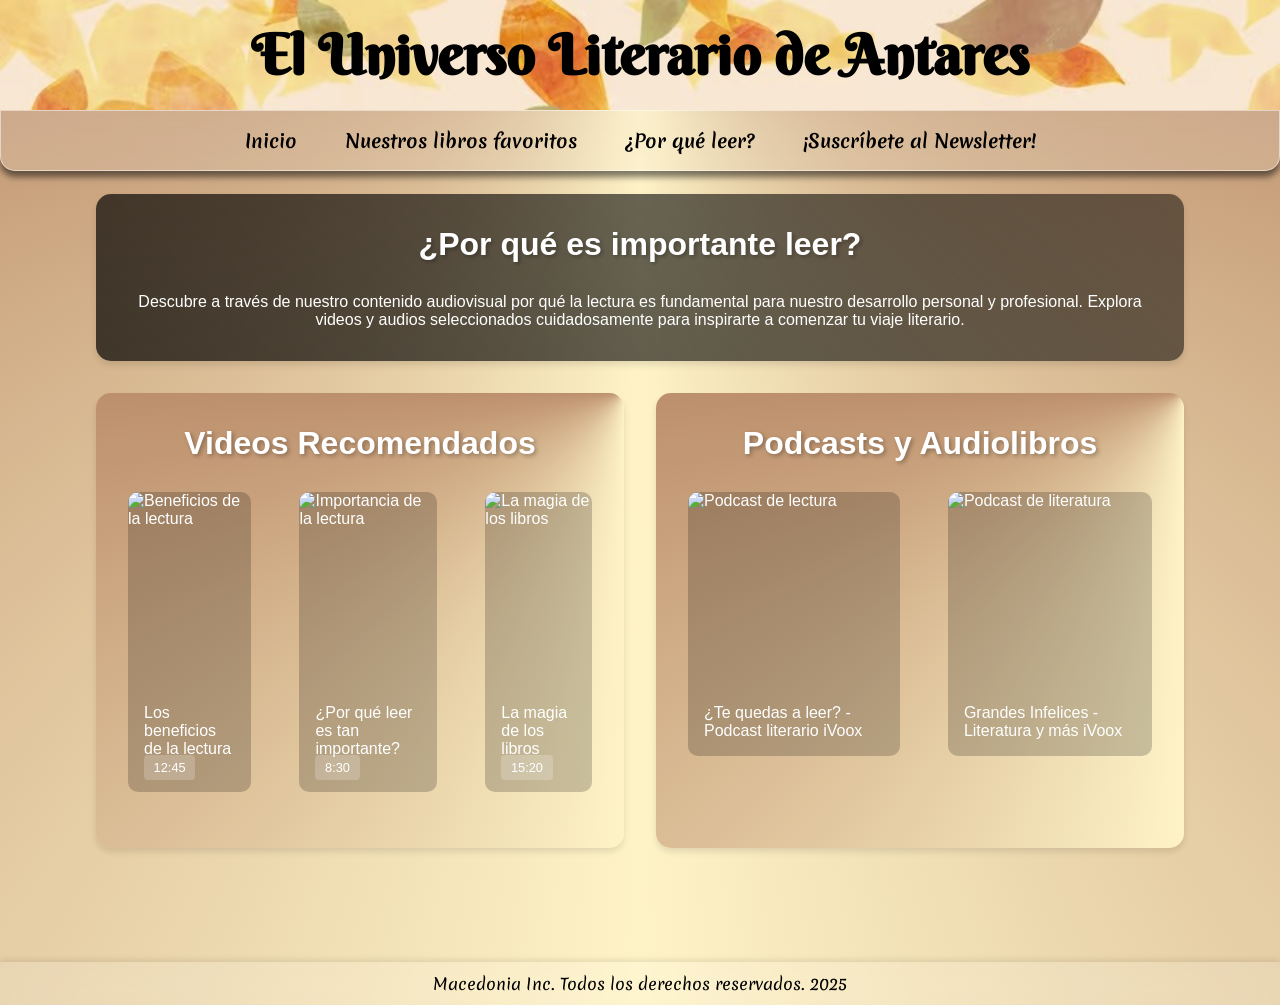
==== enlaces.html @ e5909c36 "Add files via upload" ====
<!DOCTYPE html>
<html lang="es">
  <head>
    <meta charset="UTF-8">
    <title>El Universo Literario de Antares</title>
    <!-- Ícono de la pestaña del navegador -->
    <link rel="icon" href="Recursos/img/libreria_icono.png" type="image/png">
    <!-- Enlace al archivo de estilos externos -->
    <link rel="stylesheet" href="estilos.css">
</head>
  <body>
  <!-- Cabecera principal -->
  <header>
    <h1>El Universo Literario de Antares</h1>
  </header>
  <!-- Espacio para el navegador -->
  <nav id="navegación">
    <article>
      <ul>
        <li><a href="index.html"><h3 class="opciones">Inicio</h3></a></li>
        <li><a href="recomendaciones.html"><h3 class="opciones">Nuestros libros favoritos</h3></a></li>
        <li><a href="enlaces.html"><h3 class="opciones">¿Por qué leer?</h3></a></li>
        <li><a href="newsletter.html"><h3 class="opciones">¡Suscríbete al Newsletter!</h3></a></li>
      </ul>
    </article>
  </nav>
  <!-- Aquí está el contenido principal de lo que requiero dar a conocer al lector -->
  <main class="contenido-principal">
    <section class="seccion-intro">
      <h2>¿Por qué es importante leer?</h2>
      <p>Descubre a través de nuestro contenido audiovisual por qué la lectura es fundamental para nuestro desarrollo personal y profesional. Explora videos y audios seleccionados cuidadosamente para inspirarte a comenzar tu viaje literario.</p>
    </section>

    <div class="contenedor-multimedia">
      <section class="seccion-videos">
          <h2>Videos Recomendados</h2>
          <ul class="lista-videos">
              <li class="item-multimedia">
                  <div class="thumbnail-container">
                      <img src="Recursos/img/thumbnails/beneficios-lectura.jpg" alt="Beneficios de la lectura" class="thumbnail">
                      <div class="play-overlay">
                          <i class="fas fa-play"></i>
                      </div>
                  </div>
                  <a href="https://www.youtube.com/embed/WA_Zp8B_8ks" data-video-id="WA_Zp8B_8ks">
                      Los beneficios de la lectura
                      <span class="duration">12:45</span>
                  </a>
              </li>
              <li class="item-multimedia">
                  <div class="thumbnail-container">
                      <img src="Recursos/img/thumbnails/importancia-lectura.jpg" alt="Importancia de la lectura" class="thumbnail">
                      <div class="play-overlay">
                          <i class="fas fa-play"></i>
                      </div>
                  </div>
                  <a href="https://www.youtube.com/embed/LcK_QqNJn6c" data-video-id="LcK_QqNJn6c">
                      ¿Por qué leer es tan importante?
                      <span class="duration">8:30</span>
                  </a>
              </li>
              <li class="item-multimedia">
                  <div class="thumbnail-container">
                      <img src="Recursos/img/thumbnails/magia-libros.jpg" alt="La magia de los libros" class="thumbnail">
                      <div class="play-overlay">
                          <i class="fas fa-play"></i>
                      </div>
                  </div>
                  <a href="https://www.youtube.com/embed/Dg5VXhpkouQ" data-video-id="Dg5VXhpkouQ">
                      La magia de los libros
                      <span class="duration">15:20</span>
                  </a>
              </li>
          </ul>
      </section>
  
      <section class="seccion-audio">
          <h2>Podcasts y Audiolibros</h2>
          <ul class="lista-audio">
              <li class="item-multimedia">
                  <div class="thumbnail-container">
                      <img src="Recursos/img/thumbnails/podcast-lectura.jpg" alt="Podcast de lectura" class="thumbnail">
                      <div class="play-overlay">
                          <i class="fas fa-headphones"></i>
                      </div>
                  </div>
                  <a href="https://www.ivoox.com/podcast-te-quedas-a-leer_sq_f12307608_1.html" 
                     target="_blank" 
                     rel="noopener noreferrer">
                      ¿Te quedas a leer? - Podcast literario
                      <span class="plataforma">iVoox</span>
                  </a>
              </li>
              <li class="item-multimedia">
                  <div class="thumbnail-container">
                      <img src="Recursos/img/thumbnails/podcast-lectura.jpg" alt="Podcast de literatura" class="thumbnail">
                      <div class="play-overlay">
                          <i class="fas fa-headphones"></i>
                      </div>
                  </div>
                  <a href="https://www.ivoox.com/podcast-grandes-infelices_sq_f11492620_1.html" 
                     target="_blank" 
                     rel="noopener noreferrer">
                      Grandes Infelices - Literatura y más
                      <span class="plataforma">iVoox</span>
                  </a>
              </li>
          </ul>
      </section>
  </div>

    <div class="contenedor-reproductor" id="reproductor">
      <span class="cerrar-reproductor" onclick="cerrarReproductor()">&times;</span>
      <iframe id="video-frame" allowfullscreen></iframe>
    </div>
  </main>

  <footer>
    <p>Macedonia Inc. Todos los derechos reservados. 2025</p>
  </footer>

  <script src="script_2.js"></script>

  </body>
</html>
---- estilos.css ----
@import url('https://fonts.googleapis.com/css2?family=Berkshire+Swash&family=Merienda:wght@300..900&family=Poppins:ital,wght@0,400;1,600;1,700&display=swap');
  * {
    margin: 0;
    padding: 0;
    box-sizing: border-box;
    font-family: 'Segoe UI', sans-serif;
  }

  html {
    overflow-y: scroll;
  }

  /* Diseño del header */
  header {
    background-image: url(Recursos/img/header_1.JPG);
    background-size: cover;
    position: fixed;
    top: 0;
    width: 100%;
    left: 50%;
    transform: translateX(-50%);
    text-align: center;
    padding: 20px 0;
    z-index: 11;
  }

  header h1 {
    font-family: 'Berkshire Swash', cursive;
    font-size: 3.5em;
    margin: 0;
    color: #000000;
  }

  /* Diseño del footer */
  footer {
    background: rgba(255, 255, 255, 0.15);
    backdrop-filter: blur(10px);
    width: 100%;
    text-align: center;
    padding: 10px 0;
    z-index: 1000;
    box-shadow: 0 -2px 6px rgba(0, 0, 0, 0.1);
  }

  footer p{
    font-family: 'Merienda', bold;
    margin: 0;
    color: #000000;
  }

  /* Estilos para la navegación*/
  nav h3 {
    font-family: 'Merienda', bold;
  }

  nav {
    background: rgba(255, 255, 255, 0.15);
    backdrop-filter: blur(20px);
    padding: 1rem;
    position: fixed;
    width: 100%;
    left: 50%;
    transform: translateX(-50%);
    top: 110px; /* Posicionado debajo del header fijo */
    border-bottom-left-radius: 15px;
    border-bottom-right-radius: 15px;
    border: 1px solid rgba(255, 255, 255, 0.5);
    box-shadow: 0 6px 6px rgba(0, 0, 0, 0.5);
    z-index: 10;
  }

  ul {
    list-style: none;
    display: flex;
    justify-content: center;
    gap: 3rem;
  }

  a {
    text-decoration: none;
    color: #000000;
    font-weight: 500;
    position: relative;
    padding: 5px 0;
    transition: color 0.3s ease;
  }

  a::after {
    content: '';
    position: absolute;
    width: 0;
    height: 2px;
    background: white;
    bottom: 0;
    left: 50%;
    transition: all 0.3s ease;
  }

  a:hover::after {
    width: 100%;
    left: 0;
  }

  a:hover {
    color: #fff;
  }

  body {
    font-family: 'Poppins', sans-serif;
    position: relative;
    color: #fff;
    min-height: 100vh;
    width: 100%;
    background: conic-gradient(at center top, rgb(124, 45, 18), rgb(254, 243, 199), rgb(124, 45, 18));
    display: flex;
    flex-direction: column;
    align-items: center;
    justify-content: center;
  }

  /* Estilos para la sección info-libros */
  .info-libros {
    margin-top: 195px;
    margin-bottom: 20px;
    padding: 30px;
    background: rgba(255, 255, 255, 0.1);
    backdrop-filter: blur(10px);
    border-radius: 15px;
    box-shadow: 0 4px 6px rgba(0, 0, 0, 0.1);
    text-align: center;
    background: linear-gradient(45deg, rgba(0, 0, 0, 0.7), rgba(0, 0, 0, 0.5));
    width: 88%;
  }

  .info-libros h2 {
    color: #fff;
    font-size: 2em;
    margin-bottom: 30px;
    text-shadow: 2px 2px 4px rgba(0, 0, 0, 0.3);
  }

  .info-libros p {
    font-size: 1.2em;
    line-height: 1.6;
    max-width: 800px;
    margin: 0 auto;
    color: #fff;
  }

  /* Animación de entrada */
  @keyframes fadeInUp {
    from {
        opacity: 0;
        transform: translateY(20px);
    }
    to {
        opacity: 1;
        transform: translateY(0);
    }
  }

  .info-libros, main, .evento {
    animation: fadeInUp 0.6s ease-out forwards;
  }

  /* Estilo para tarjeta de recomendación de libro */
  .evento{
    margin-top: 20px;
    margin-left: 65px;
    display: grid;
    grid-template-columns: repeat(4, 1fr);
    padding: 1rem;
    width: 90%;
    left: 50%;
    list-style: none;
    justify-content: center;
    gap: 3rem;
    margin-bottom: 20px;
  }
  
  .tarjeta{
    width: 320px;
    height: 490px;
    transform-style: preserve-3d;
    transition: transform .8s ease-in-out;
    cursor: pointer;
    border: 1px solid #ccc;
    box-shadow: 5px 5px 10px rgba(0, 0, 0, 0.2),
    -5px -5px 10px rgba(0, 0, 0, 0.05);
    border-radius: 15px;
  }
  
  .tarjeta:hover{
    transform: rotateY(180deg);
  }

  .frente-tarjeta,
  .posterior-tarjeta{
    position: absolute;
    width: 100%;
    height: 100%;
    backface-visibility: hidden;
    border-radius: 15px;
  }

  .frente-tarjeta{
    background-size: cover;
  }

  .título-tarjeta{
    font-style: 2rem;
    font-weight: bold;
    text-align: center;
  }

  .subtítulo-tarjeta{
    font-size: 1.2rem;
    margin-top: 5px;
    color: #0fbcf9;
  }

  .posterior-tarjeta{
    background-color: #1e272e;
    color: #fff;
    display: flex;
    justify-content: center;
    align-items: center;
    transform: rotateY(180deg);
    box-shadow: 0 20px 40px rgba(0, 0, 0, 0.1);
  }

  .contenido-tarjeta{
    text-align: center;
    padding: 20px;
    max-width: 300px;
  }

  .contenido-tarjeta h3{
    font-size: 1.8rem;
    font-weight: bold;
    margin-bottom: 15px;
  }

  .descripción-tarjeta{
    font-size: 1rem;
    color: #ccc;
    margin-bottom: 20px;
    line-height: 1.6;
  }

  .botón-tarjeta{
    background-color: #0fbcf9;
    color: #fff;
    padding: 12px 24px;
    font-size: 1rem;
    border: none;
    border-radius: 25px;
    cursor: pointer;
    transition: all 0.3s ease;
  }

  .botón-tarjeta:hover{
    background-color: transparent;
    color: #0fbcf9;
    border: 1px solid #0fbcf9;
  }

    /* Estilos adicionales para formularios y contenedores */
  .form-group {
    margin-bottom: 20px;
  }
  
  label {
    display: inline-block;
    margin-bottom: 5px;
    font-weight: bold;
  }
  
  input[type="text"],
  input[type="email"],
  input[type="tel"],
  select,
  textarea {
    width: calc(100% - 22px);
    padding: 10px;
    border: 1px solid #ccc;
    border-radius: 5px;
    box-sizing: border-box;
  }
  
  input[type="submit"] {
    width: 100%;
    padding: 10px;
    border: none;
    border-radius: 5px;
    background-color: #4caf50;
    color: #fff;
    cursor: pointer;
  }
  
  input[type="submit"]:hover {
    background-color: #45a049;
  }
  
  .container {
    max-width: 800px;
    margin: 50px auto;
    background-color: rgb(230, 214, 184);
    padding: 20px;
    margin-top: 50px;
  }
  
  /* Estilos generales para las secciones */
  main {
    margin-top: 175px;
    width: 90%;
    padding: 20px;
  }

  section {
    margin-bottom: 50px;
    padding: 30px;
    background: rgba(255, 255, 255, 0.1);
    backdrop-filter: blur(10px);
    border-radius: 15px;
    box-shadow: 0 4px 6px rgba(0, 0, 0, 0.1);
  }

  section h2 {
    text-align: center;
    margin-bottom: 30px;
    color: #fff;
    font-size: 2em;
    text-shadow: 2px 2px 4px rgba(0, 0, 0, 0.3);
  }

  /* Sección de bienvenida */
  .bienvenida {
    text-align: center;
    padding: 40px;
    background: linear-gradient(45deg, rgba(0, 0, 0, 0.7), rgba(0, 0, 0, 0.5));
  }

  .bienvenida p {
    font-size: 1.2em;
    line-height: 1.6;
    max-width: 800px;
    margin: 0 auto;
  }

  /* Sección de libros destacados */
  .libros-destacados {
    background: conic-gradient(at right top, rgb(124, 45, 18), rgb(254, 243, 199), rgb(124, 45, 18));
    display: grid;
    grid-template-columns: repeat(auto-fit, minmax(300px, 1fr));
    gap: 30px;
    padding: 20px;
  }

  .libro {
    background: rgba(255, 255, 255, 0.1);
    padding: 20px;
    border-radius: 10px;
    text-align: center;
    transition: transform 0.3s ease;
  }

  .libro:hover {
    transform: translateY(-5px);
  }

  .libro img {
    width: 200px;
    height: 300px;
    object-fit: cover;
    border-radius: 5px;
    margin-bottom: 15px;
    box-shadow: 0 4px 8px rgba(0, 0, 0, 0.2);
  }

  .libro h3 {
    color: #ffffff;
    margin: 10px 0;
  }

  .libro p {
    color: #000000;
    font-size: 0.9em;
    line-height: 1.4;
  }

  /* Sección de autores destacados */
  .autores-destacados {
    background: conic-gradient(at left top, rgb(124, 45, 18), rgb(254, 243, 199), rgb(124, 45, 18));
    display: grid;
    grid-template-columns: repeat(auto-fit, minmax(250px, 1fr));
    gap: 30px;
    padding: 20px;
  }

  .autor {
    text-align: center;
    padding: 20px;
    background: rgba(255, 255, 255, 0.05);
    border-radius: 10px;
    transition: transform 0.3s ease;
  }

  .autor:hover {
    transform: scale(1.03);
  }

  .autor img {
    width: 150px;
    height: 150px;
    border-radius: 50%;
    object-fit: cover;
    margin-bottom: 15px;
    border: 3px solid rgba(255, 255, 255, 0.2);
  }

  .autor h3 {
    color: #fff;
    margin: 10px 0;
  }

  .autor p {
    color: #000000;
    font-size: 0.9em;
  }

  /* Sección de reseñas */
  .reseñas {
    background: conic-gradient(at bottom center, rgb(124, 45, 18), rgb(254, 243, 199), rgb(124, 45, 18));
    display: grid;
    grid-template-columns: repeat(auto-fit, minmax(300px, 1fr));
    gap: 25px;
    padding: 20px;
  }

  .reseña {
    background: rgba(255, 255, 255, 0.08);
    padding: 25px;
    border-radius: 10px;
    transition: transform 0.3s ease;
  }

  .reseña:hover {
    transform: translateY(-3px);
  }

  .reseña h3 {
    color: #fff;
    margin: 15px;
    font-size: 1.2em;
    text-align: center;
  }

  .reseña p {
    color: #000000;
    line-height: 1.5;
    margin-bottom: 10px;
    text-align: center;
  }

  /* Responsive adjustments */
  @media (max-width: 768px) {
    main {
        width: 95%;
        padding: 10px;
    }

    section, .evento {
        padding: 20px;
        margin-bottom: 30px;
    }

    .libro img {
        width: 150px;
        height: 225px;
    }

    .autor img {
        width: 120px;
        height: 120px;
    }
  }

  .noticias-container {
    width: 100%;
    margin: 2rem auto;
    padding: 2rem;
    background: conic-gradient(at center top, rgb(124, 45, 18), rgb(254, 243, 199), rgb(124, 45, 18));
    backdrop-filter: blur(10px);
    border-radius: 15px;
    box-shadow: 0 4px 15px rgba(0, 0, 0, 0.2);
  }

  .noticias-container h2 {
    text-align: center;
    color: #fff;
    margin-bottom: 2rem;
    font-size: 2em;
    text-shadow: 2px 2px 4px rgba(0, 0, 0, 0.3);
  }

  .noticias-grid {
    position: relative;
    height: 400px;
    overflow: hidden;
  }

  .noticia {
    position: absolute;
    width: 100%;
    padding: 1.5rem;
    background: rgba(255, 255, 255, 0.15);
    border-radius: 10px;
    opacity: 0;
    transform: translateX(100%);
    transition: all 0.5s ease-in-out;
  }

  .noticia.active {
    opacity: 1;
    transform: translateX(0);
  }

  .noticia h3 {
    color: #fff;
    margin-bottom: 1rem;
    font-size: 1.5em;
  }

  .noticia img {
    width: 100%;
    height: 200px;
    object-fit: cover;
    border-radius: 8px;
    margin: 1rem 0;
  }

  .noticia p {
    color: #000000;
    line-height: 1.6;
    margin: 1rem 0;
  }

  .noticia .fecha {
    display: block;
    color: #ccc;
    font-size: 0.9em;
    text-align: right;
  }

  .dots-container {
    display: flex;
    justify-content: center;
    gap: 1rem;
    margin-top: 1rem;
  }

  .dot {
    width: 12px;
    height: 12px;
    background: linear-gradient(to right, rgb(255, 228, 230), rgb(204, 251, 241));
    border-radius: 50%;
    cursor: pointer;
    transition: background-color 0.3s ease;
  }

  .dot.active {
    background: #fff;
  }

  /* Adicionamos estilos para los enlaces de noticias */
  .noticia-link {
    display: block;
    text-decoration: none;
    color: inherit;
    transition: transform 0.3s ease;
  }

  .noticia-link:hover {
    transform: translateY(-5px);
  }

  .leer-mas {
    display: inline-block;
    margin-top: 1rem;
    color: #fff;
    font-weight: bold;
    transition: transform 0.3s ease;
  }

  .noticia-link:hover .leer-mas {
    transform: translateX(10px);
  }

  /* nos aseguramos de que los enlaces heredan los estilos de texto */
  .noticia a h3,
  .noticia a p,
  .noticia a .fecha {
    color: #000000;
  }

  /* Establecemos los parámetros y los estilos de nuestra tercera página */
  .contenido-principal {
    width: 90%;
    margin: 2rem auto;
    padding: 2rem;
  }

  .seccion-intro {
    margin-top: 130px;
    background: linear-gradient(45deg, rgba(0, 0, 0, 0.7), rgba(0, 0, 0, 0.5));
    backdrop-filter: blur(10px);
    border-radius: 15px;
    padding: 2rem;
    margin-bottom: 2rem;
    text-align: center;
    color: #fff;
  }

  .contenedor-multimedia {
    display: grid;
    grid-template-columns: 1fr 1fr;
    gap: 2rem;
    margin-top: 2rem;
  }

  .seccion-videos, .seccion-audio {
    background: conic-gradient(at right top, rgb(124, 45, 18), rgb(254, 243, 199), rgb(124, 45, 18));
    backdrop-filter: blur(10px);
    border-radius: 15px;
    padding: 2rem;
  }

  .lista-videos, .lista-audio {
    list-style: none;
    padding: 0;
  }

  .item-multimedia {
    background: rgba(0, 0, 0, 0.2);
    border-radius: 10px;
    overflow: hidden;
    margin-bottom: 1.5rem;
    transition: transform 0.3s ease;
  }

  .item-multimedia:hover {
    transform: translateY(-5px);
  }

  .item-multimedia a {
    padding: 1rem;
    display: flex;
    justify-content: space-between;
    align-items: center;
  }

  .duration {
    background: rgba(255, 255, 255, 0.2);
    padding: 0.3rem 0.6rem;
    border-radius: 4px;
    font-size: 0.8em;
  }

  .contenedor-reproductor {
    display: none;
    position: fixed;
    top: 60%;
    left: 50%;
    transform: translate(-50%, -50%);
    width: 80%;
    height: 80%;
    background: rgba(0, 0, 0, 0.9);
    z-index: 1000;
    padding: 2rem;
    border-radius: 15px;
  }

  .cerrar-reproductor {
    position: fixed;
    top: 1rem;
    right: 1rem;
    color: white;
    cursor: pointer;
    font-size: 1.5rem;
  }

  iframe {
    width: 100%;
    height: 100%;
    border: none;
    border-radius: 10px;
  }

  h2 {
    color: #fff;
    margin-bottom: 1.5rem;
  }

  .item-multimedia a {
    color: #fff;
    text-decoration: none;
    display: block;
  }

  .thumbnail-container {
    position: relative;
    width: 100%;
    height: 180px;
    margin-bottom: 1rem;
    border-radius: 10px;
    overflow: hidden;
  }

  .thumbnail {
    width: 100%;
    height: 100%;
    object-fit: cover;
    transition: transform 0.3s ease;
  }

  .play-overlay {
    position: absolute;
    top: 0;
    left: 0;
    width: 100%;
    height: 100%;
    background: rgba(0, 0, 0, 0.4);
    display: flex;
    justify-content: center;
    align-items: center;
    opacity: 0;
    transition: opacity 0.3s ease;
  }

  .play-overlay i {
    font-size: 3rem;
    color: white;
    text-shadow: 2px 2px 4px rgba(0, 0, 0, 0.5);
  }

  .thumbnail-container:hover .thumbnail {
    transform: scale(1.05);
  }

  .thumbnail-container:hover .play-overlay {
    opacity: 1;
  }

  /* Ajustes responsive */
  @media (max-width: 768px) {
    .thumbnail-container {
        height: 150px;
    }
  }
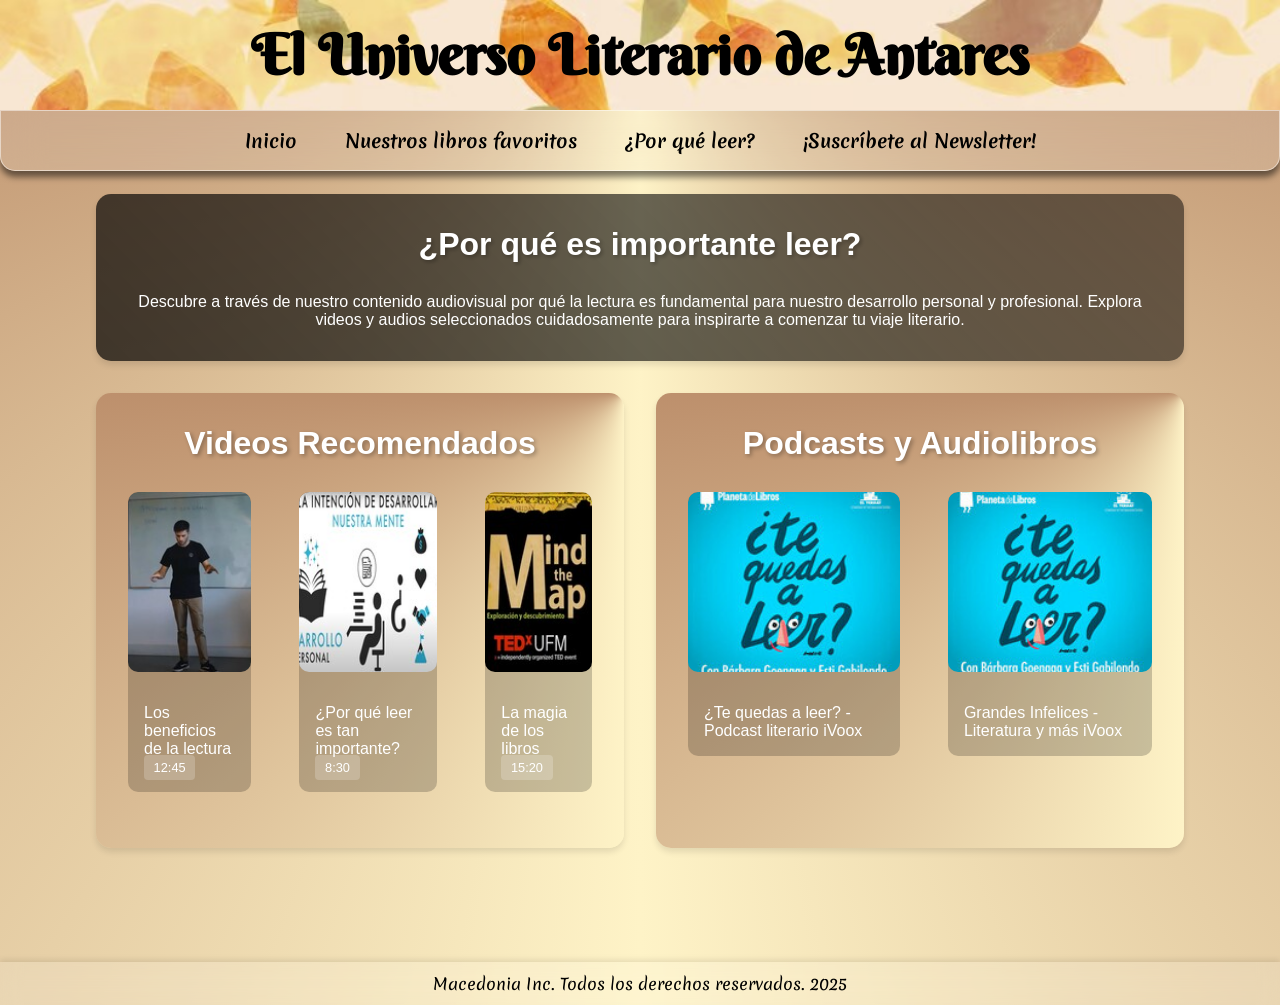
==== commit 9ee538e0: "enlaces.html" ====
--- a/enlaces.html
+++ b/enlaces.html
@@ -37,7 +37,7 @@
           <ul class="lista-videos">
               <li class="item-multimedia">
                   <div class="thumbnail-container">
-                      <img src="Recursos/img/thumbnails/beneficios-lectura.jpg" alt="Beneficios de la lectura" class="thumbnail">
+                      <img src="Recursos/img/Thumbnails/beneficios-lectura.jpg" alt="Beneficios de la lectura" class="thumbnail">
                       <div class="play-overlay">
                           <i class="fas fa-play"></i>
                       </div>
@@ -49,7 +49,7 @@
               </li>
               <li class="item-multimedia">
                   <div class="thumbnail-container">
-                      <img src="Recursos/img/thumbnails/importancia-lectura.jpg" alt="Importancia de la lectura" class="thumbnail">
+                      <img src="Recursos/img/Thumbnails/importancia-lectura.jpg" alt="Importancia de la lectura" class="thumbnail">
                       <div class="play-overlay">
                           <i class="fas fa-play"></i>
                       </div>
@@ -61,7 +61,7 @@
               </li>
               <li class="item-multimedia">
                   <div class="thumbnail-container">
-                      <img src="Recursos/img/thumbnails/magia-libros.jpg" alt="La magia de los libros" class="thumbnail">
+                      <img src="Recursos/img/Thumbnails/magia-libros.jpg" alt="La magia de los libros" class="thumbnail">
                       <div class="play-overlay">
                           <i class="fas fa-play"></i>
                       </div>
@@ -79,7 +79,7 @@
           <ul class="lista-audio">
               <li class="item-multimedia">
                   <div class="thumbnail-container">
-                      <img src="Recursos/img/thumbnails/podcast-lectura.jpg" alt="Podcast de lectura" class="thumbnail">
+                      <img src="Recursos/img/Thumbnails/podcast-lectura.jpg" alt="Podcast de lectura" class="thumbnail">
                       <div class="play-overlay">
                           <i class="fas fa-headphones"></i>
                       </div>
@@ -93,7 +93,7 @@
               </li>
               <li class="item-multimedia">
                   <div class="thumbnail-container">
-                      <img src="Recursos/img/thumbnails/podcast-lectura.jpg" alt="Podcast de literatura" class="thumbnail">
+                      <img src="Recursos/img/Thumbnails/podcast-lectura.jpg" alt="Podcast de literatura" class="thumbnail">
                       <div class="play-overlay">
                           <i class="fas fa-headphones"></i>
                       </div>
@@ -122,4 +122,4 @@
   <script src="script_2.js"></script>
 
   </body>
-</html>+</html>
